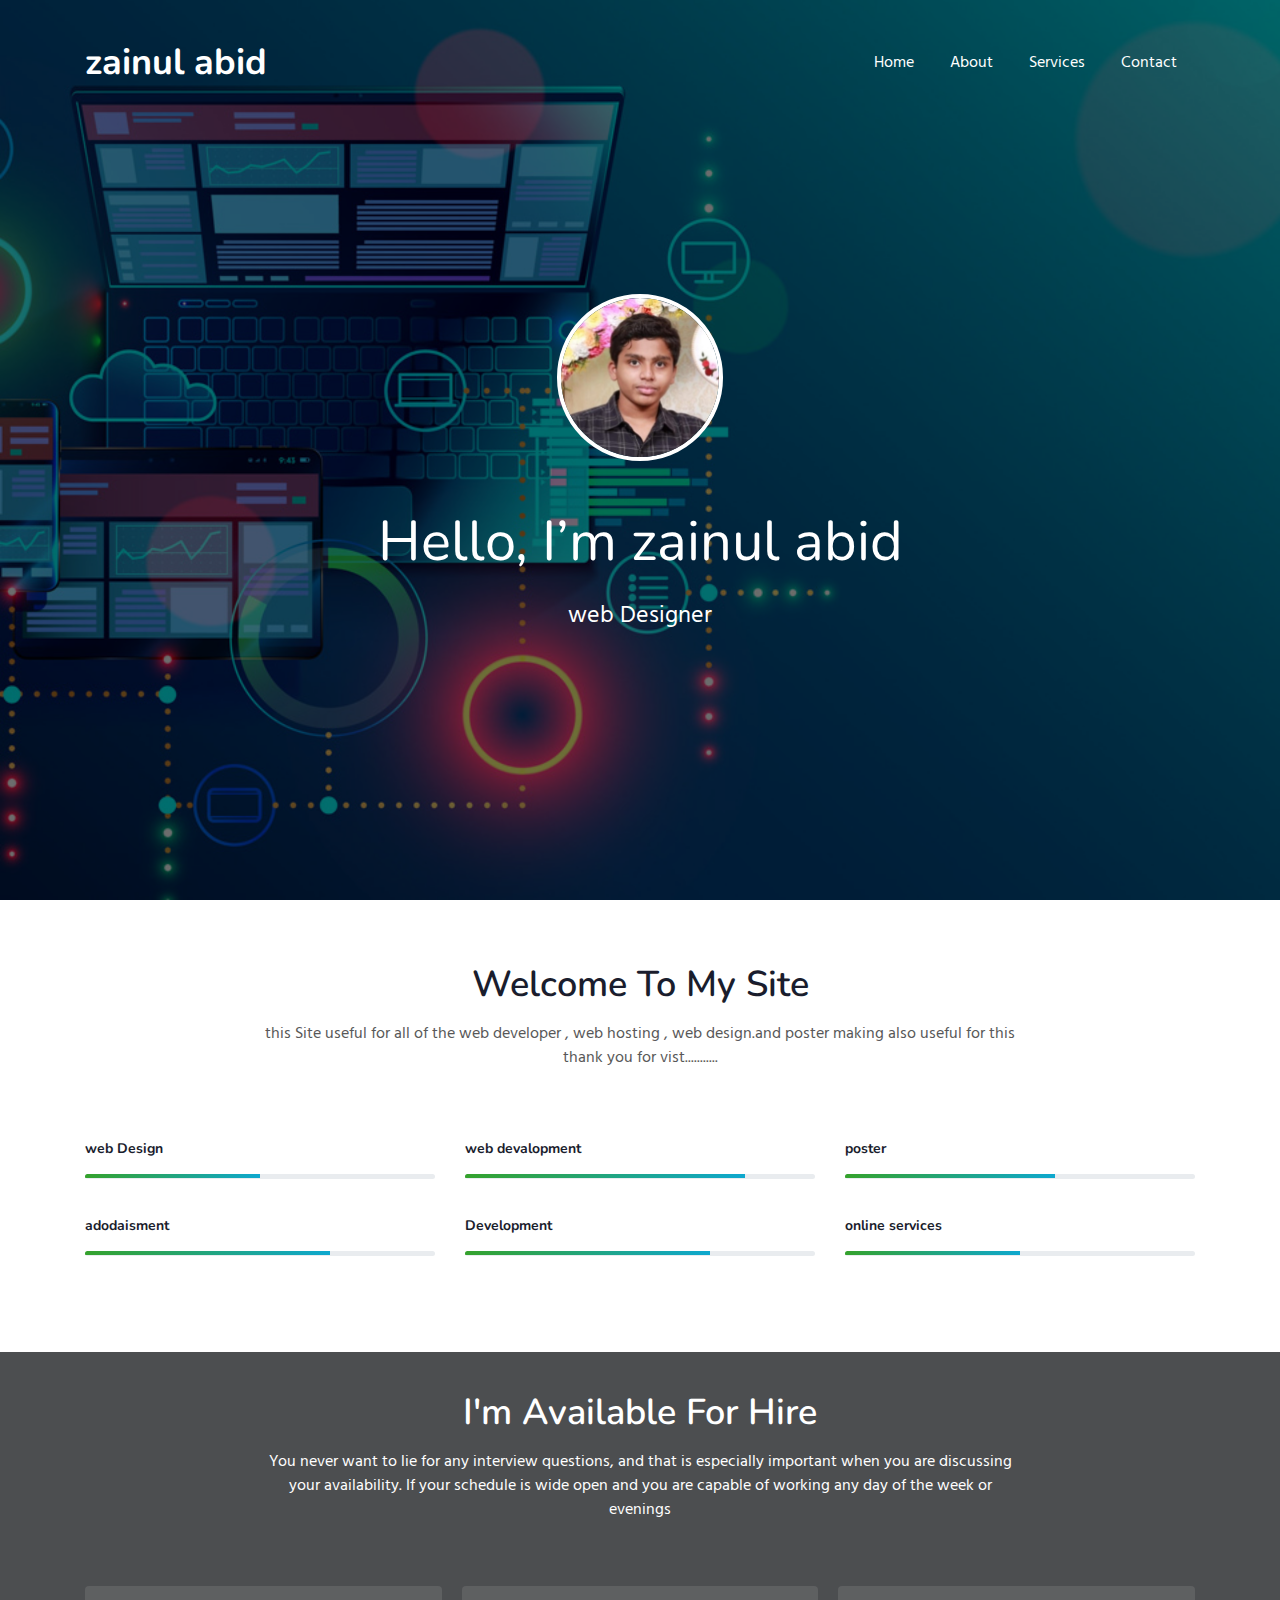
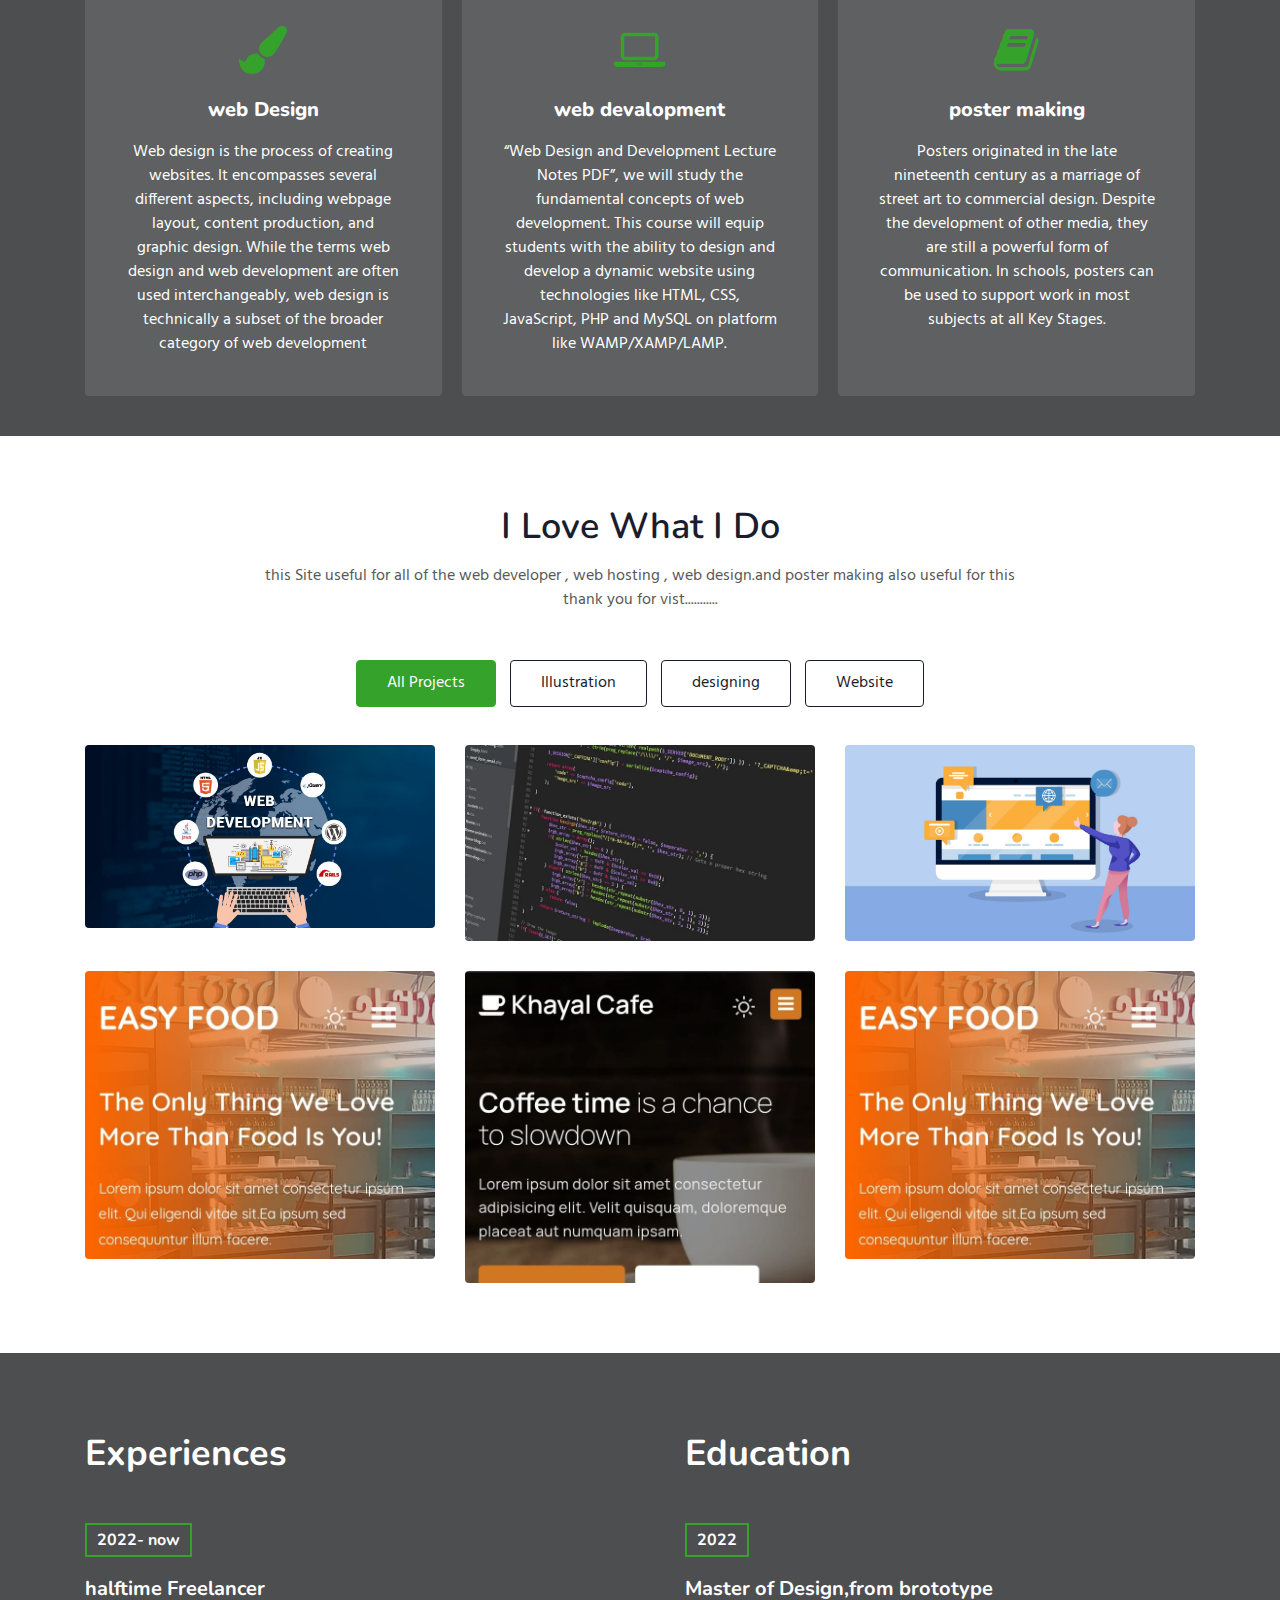
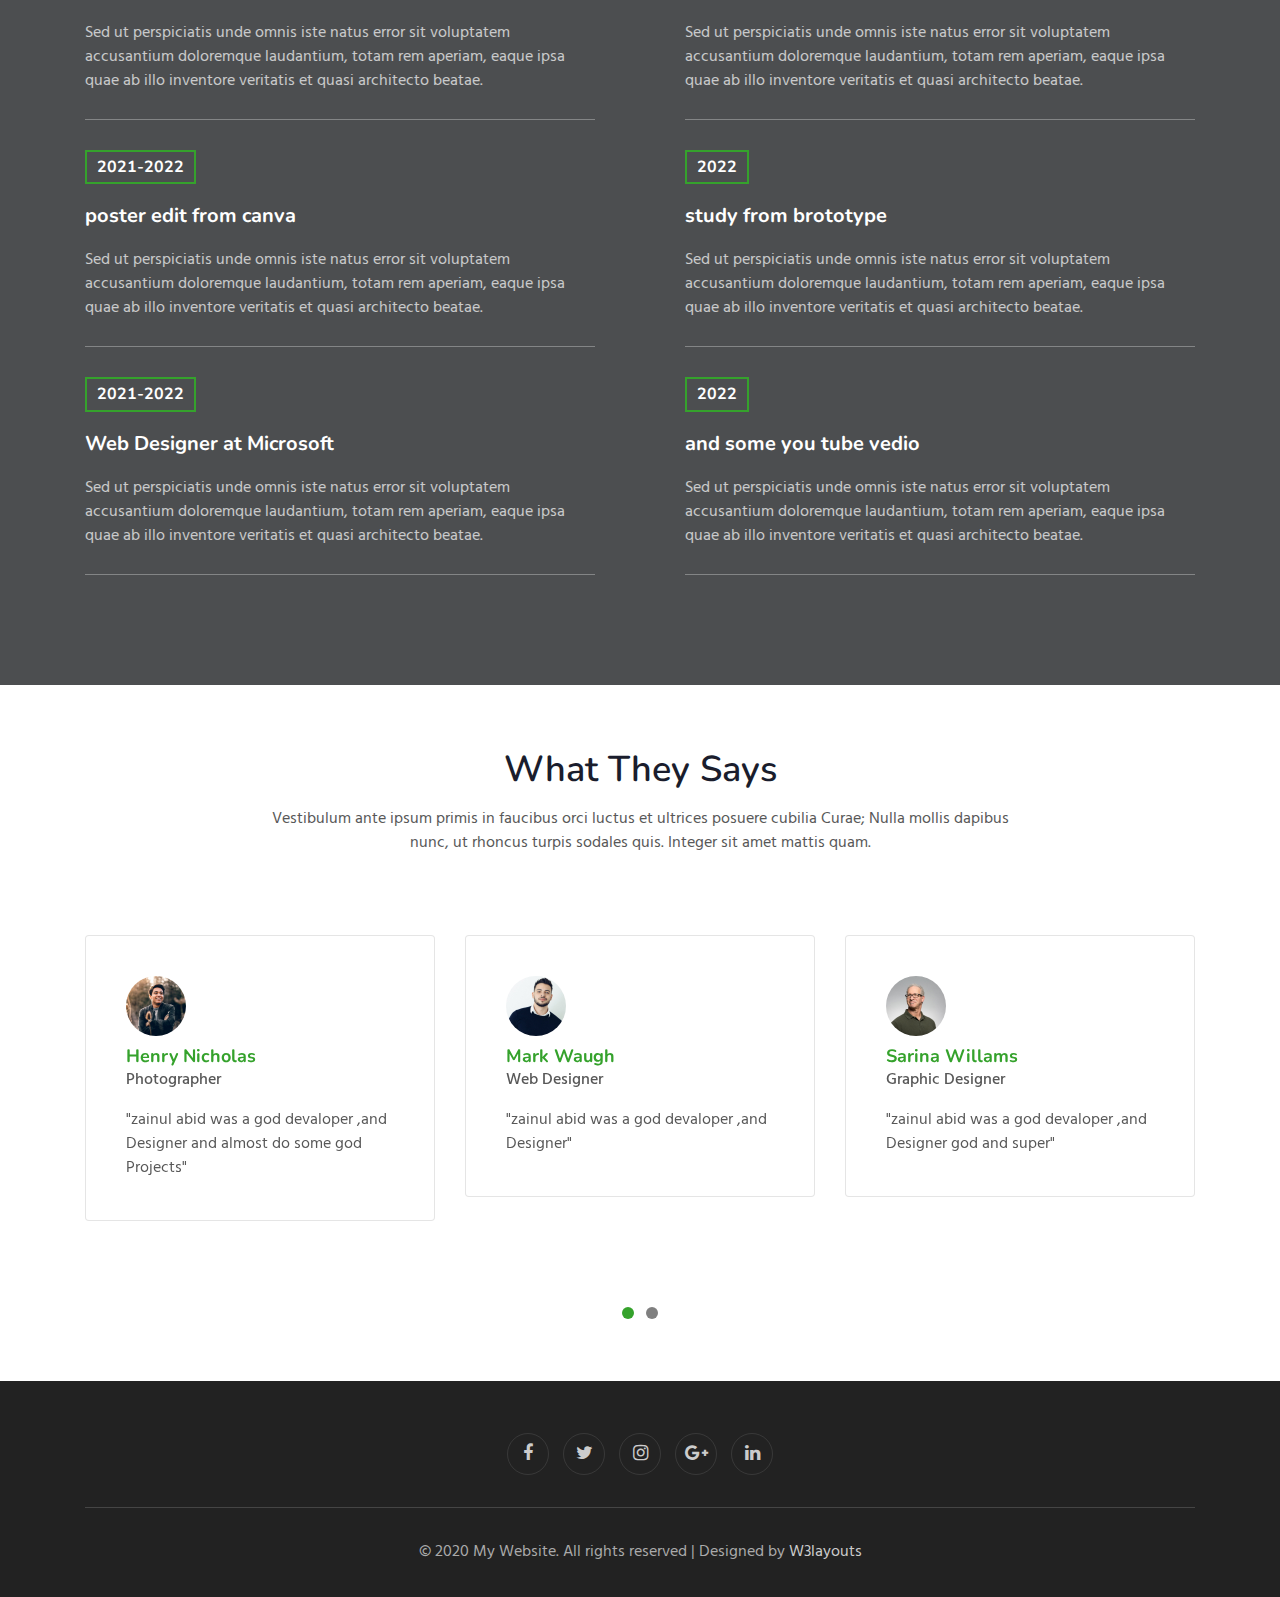
==== index.html @ 99c78d08 "Add files via upload" ====
<!--
Author: W3layouts
Author URL: http://w3layouts.com
-->
<!doctype html>
<html lang="en">
  <head>
    <!-- Required meta tags -->
    <meta charset="utf-8">
    <meta name="viewport" content="width=device-width, initial-scale=1, shrink-to-fit=no">

    <title>zainul abid </title>
    <!-- web fonts -->
    <link href="//fonts.googleapis.com/css?family=Nunito:400,600,700,800,900&display=swap" rel="stylesheet">
    <link href="//fonts.googleapis.com/css?family=Hind&display=swap" rel="stylesheet">
    <!-- //web fonts -->
    <!-- Template CSS -->
    <link rel="stylesheet" href="assets/css/style-starter.css">
  </head>
  <body>

<section class="w3l-bootstrap-header">
  <nav class="navbar navbar-expand-lg navbar-light py-lg-3 py-2">
    <div class="container">
      <a class="navbar-brand" href="index.html"> zainul abid</a>
      <!-- if logo is image enable this   
    <a class="navbar-brand" href="#index.html">
        <img src="image-path" alt="Your logo" title="Your logo" style="height:35px;" />
    </a> -->
      <button class="navbar-toggler" type="button" data-toggle="collapse" data-target="#navbarSupportedContent"
        aria-controls="navbarSupportedContent" aria-expanded="false" aria-label="Toggle navigation">
        <span class="navbar-toggler-icon fa fa-bars"></span>
      </button>

      <div class="collapse navbar-collapse" id="navbarSupportedContent">
        <ul class="navbar-nav ml-auto">
          <li class="nav-item">
            <a class="nav-link" href="index.html">Home</a>
          </li>
          <li class="nav-item">
            <a class="nav-link" href="about.html">About</a>
          </li>
          <li class="nav-item">
            <a class="nav-link" href="services.html">Services</a>
          </li>
         
        
          <li class="nav-item">
            <a class="nav-link" href="contact.html">Contact</a>
          </li>
        </ul>
        
      </div>
    </div>
  </nav>
</section>
 <!--  Main banner section -->
 <section class="w3l-main-banner" id="home">
  <div class="companies20-content">
    <div class="companies-wrapper">
        <div class="item">
         
            <div class="slider-info banner-view text-center">
              <div class="banner-info container">
                <img src="assets/images/i6.jpg" alt="about image" class="img-fluid">
                <h3 class="banner-text mt-5">Hello, I’m zainul abid 
                  </h3>
                  <p class="my-4 mb-5">web Designer</p><br>
                  
               
              </div>
            </div>
          
        </div>
    </div>
  </div>
</section>
 <!--  //Main banner section -->
<section class="w3l-about ">
<div class="skills-bars py-5">
 <div class="container py-md-3">
  <div class="heading text-center mx-auto">
    <h3 class="head">Welcome To My Site</h3>
    <p class="my-3 head"> this Site useful for all of the web developer , web hosting , web design.and poster making also useful for this 
      thank you for vist...........</p>
      
    </div>
<div class="row mt-5 pt-3">
    <div class="col-lg-4 col-md-4 col-sm-6 skills-bar-grids mb-4 pb-2">
        <h4> web Design</h4>
        <div class="progress">
        <div class="progress-bar progress-bar-striped bg-color" role="progressbar" style="width: 50% ;height:4px;" aria-valuenow="50" aria-valuemin="0" aria-valuemax="100">
      </div>
    </div>
</div>
    <div class="col-lg-4 col-md-4 col-sm-6 skills-bar-grids mb-4 pb-2">
        <h4>web devalopment</h4>
        <div class="progress">
        <div class="progress-bar progress-bar-striped bg-color" role="progressbar" style="width: 80% ;height:4px;" aria-valuenow="50" aria-valuemin="0" aria-valuemax="100">
      </div>
    </div>
</div>
<div class="col-lg-4  col-md-4 col-sm-6 skills-bar-grids mb-4 pb-2">
    <h4>poster</h4>
    <div class="progress">
    <div class="progress-bar progress-bar-striped bg-color" role="progressbar" style="width: 60% ;height:4px;" aria-valuenow="50" aria-valuemin="0" aria-valuemax="100">
  </div>
</div>
</div>
<div class="col-lg-4  col-md-4 col-sm-6 skills-bar-grids mb-4 pb-2">
    <h4>adodaisment</h4>
    <div class="progress">
    <div class="progress-bar progress-bar-striped bg-color" role="progressbar" style="width: 70% ;height:4px;" aria-valuenow="50" aria-valuemin="0" aria-valuemax="100">
  </div>
</div>
</div>
<div class="col-lg-4  col-md-4 col-sm-6 skills-bar-grids mb-4 pb-2">
    <h4>Development</h4>
    <div class="progress">
    <div class="progress-bar progress-bar-striped bg-color" role="progressbar" style="width: 70% ;height:4px;" aria-valuenow="50" aria-valuemin="0" aria-valuemax="100">
  </div>
</div>
</div>
<div class="col-lg-4 col-md-4 col-sm-6 skills-bar-grids ">
    <h4>online services</h4>
    <div class="progress">
    <div class="progress-bar progress-bar-striped bg-color" role="progressbar" style="width: 50% ;height:4px;" aria-valuenow="50" aria-valuemin="0" aria-valuemax="100">
  </div>
</div>
</div>

 </div>
 </div>
</div>
 </section>
<section class="w3l-feature-3" id="features">
	<div class="grid top-bottom">
		<div class="container">
			<div class="heading text-center mx-auto">
                <h3 class="head text-white">I'm Available For Hire</h3>
                <p class="my-3 head text-white"> You never want to lie for any interview questions, and that is especially important when you are discussing your availability. If your schedule is wide open and you are capable of working any day of the week or evenings
                  
              </p>
              </div>
			<div class="middle-section grid-column text-center mt-5 pt-3">
				<div class="three-grids-columns">
					<span class="fa fa-paint-brush"></span>
					<h4>web Design</h4>
					<p>Web design is the process of creating websites. It encompasses several different aspects, including webpage layout, content production, and graphic design. While the terms web design and web development are often used interchangeably, web design is technically a subset of the broader category of web development</p>
					
				</div>
				<div class="three-grids-columns">
					<span class="fa fa-laptop"></span>
					<h4>web devalopment</h4>
					<p>“Web Design and Development Lecture Notes PDF”, we will study the fundamental concepts of web development. This course will equip students with the ability to design and develop a dynamic website using technologies like HTML, CSS, JavaScript, PHP and MySQL on platform like WAMP/XAMP/LAMP.</p>
					
				</div>
				<div class="three-grids-columns">
					<span class="fa fa-book"></span>
					<h4>poster making</h4>
					<p>Posters originated in the late nineteenth century as a marriage of street art to commercial
          design. Despite the development of other media, they are still a powerful form of
          communication. In schools, posters can be used to support work in most subjects at all
          Key Stages.</p>
					
				</div>
			</div>
		</div>
	</div>
</section>
<div class="products-4" id="portfolio">
    <!-- Products4 block -->
    <div id="products4-block" class="text-center">
        <div class="container">
            <div class="heading text-center mx-auto mb-5">
                <h3 class="head">I Love What I Do</h3>
                <p class="my-3 head"> this Site useful for all of the web developer , web hosting , web design.and poster making also useful for this 
                  thank you for vist...........</p>
              </div>
            <input id="tab1" type="radio" name="tabs" checked>
            <label class="tabtle" for="tab1">All Projects</label>

            <input id="tab2" type="radio" name="tabs">
            <label class="tabtle" for="tab2">Illustration</label>

            <input id="tab3" type="radio" name="tabs">
            <label class="tabtle" for="tab3">designing</label>

            <input id="tab4" type="radio" name="tabs">
            <label class="tabtle" for="tab4">Website</label>

            <section id="content1" class="tab-content text-left">
                <div class="d-grid grid-col-3">
                    <div class="product">
                        <a href="assets/images/i7.jpeg" data-lightbox="example-set"
                            data-title="Lorem ipsum dolor sit amet consectetur adipisicing elit. Numquam architecto, ex veritatis">
                            <figure>
                                <img src="assets/images/i7.jpeg" class="img-responsive" alt="" />
                            </figure>
                        </a>
                        
                    </div>
                    <div class="product">
                        <a href="assets/images/g2.jpg" data-lightbox="example-set"
                            data-title="Lorem ipsum dolor sit amet consectetur adipisicing elit. Numquam architecto, ex veritatis">
                            <figure>
                                <img src="assets/images/i9.jpg" class="img-responsive" alt="" />
                            </figure>
                        </a>
                        
                    </div>
                    <div class="product">
                        <a href="assets/images/g3.jpg" data-lightbox="example-set"
                            data-title="Lorem ipsum dolor sit amet consectetur adipisicing elit. Numquam architecto, ex veritatis">
                            <figure>
                                <img src="assets/images/i10.jpg" class="img-responsive" alt="" />
                            </figure>
                        </a>
                        
                    </div>
                    <div class="product">
                        <a href="assets/images/g4.jpg" data-lightbox="example-set"
                            data-title="Lorem ipsum dolor sit amet consectetur adipisicing elit. Numquam architecto, ex veritatis">
                            <figure>
                                <img src="assets/images/i11.jpg" class="img-responsive" alt="" />
                            </figure>
                        </a>
                        
                    </div>
                    <div class="product">
                        <a href="assets/images/g5.jpg" data-lightbox="example-set"
                            data-title="Lorem ipsum dolor sit amet consectetur adipisicing elit. Numquam architecto, ex veritatis">
                            <figure>
                                <img src="assets/images/i12.jpg" class="img-responsive" alt="" />
                            </figure>
                        </a>
                       
                    </div>
                    <div class="product">
                        <a href="assets/images/g6.jpg" data-lightbox="example-set"
                            data-title="Lorem ipsum dolor sit amet consectetur adipisicing elit. Numquam architecto, ex veritatis">
                            <figure>
                                <img src="assets/images/i11.jpg" class="img-responsive" alt="" />
                            </figure>
                        </a>
                        
                    </div>
                    
                    
                </div>
            </section>

            <section id="content2" class="tab-content text-left">
                <div class="d-grid grid-col-3">
                    <div class="product">
                        <a href="assets/images/g7.jpg" data-lightbox="example-set"
                            data-title="Lorem ipsum dolor sit amet consectetur adipisicing elit. Numquam architecto, ex veritatis">
                            <figure>
                                <img src="assets/images/i7.jpeg" class="img-responsive" alt="" />
                            </figure>
                        </a>
                        
                    </div>
                    <div class="product">
                        <a href="assets/images/i9.jpg" data-lightbox="example-set"
                            data-title="Lorem ipsum dolor sit amet consectetur adipisicing elit. Numquam architecto, ex veritatis">
                            <figure>
                                <img src="assets/images/i9.jpg" class="img-responsive" alt="" />
                            </figure>
                        </a>
                       
                    </div>
                    <div class="product">
                        <a href="assets/images/i10.jpg" data-lightbox="example-set"
                            data-title="Lorem ipsum dolor sit amet consectetur adipisicing elit. Numquam architecto, ex veritatis">
                            <figure>
                                <img src="assets/images/i10.jpg" class="img-responsive" alt="" />
                            </figure>
                        </a>
                       
                    </div>
                    <div class="product">
                        <a href="assets/images/g2.jpg" data-lightbox="example-set"
                            data-title="Lorem ipsum dolor sit amet consectetur adipisicing elit. Numquam architecto, ex veritatis">
                            <figure>
                                <img src="assets/images/g2.jpg" class="img-responsive" alt="" />
                            </figure>
                        </a>
                       
                    </div>
                    <div class="product">
                        <a href="assets/images/g3.jpg" data-lightbox="example-set"
                            data-title="Lorem ipsum dolor sit amet consectetur adipisicing elit. Numquam architecto, ex veritatis">
                            <figure>
                                <img src="assets/images/g3.jpg" class="img-responsive" alt="" />
                            </figure>
                        </a>
                        
                    </div>
                    <div class="product">
                        <a href="assets/images/g4.jpg" data-lightbox="example-set"
                            data-title="Lorem ipsum dolor sit amet consectetur adipisicing elit. Numquam architecto, ex veritatis">
                            <figure>
                                <img src="assets/images/g4.jpg" class="img-responsive" alt="" />
                            </figure>
                        </a>
                        
                    </div>
                </div>
            </section>

            <section id="content3" class="tab-content text-left">
                <div class="d-grid grid-col-3">
                    <div class="product">
                        <a href="assets/images/g5.jpg" data-lightbox="example-set"
                            data-title="Lorem ipsum dolor sit amet consectetur adipisicing elit. Numquam architecto, ex veritatis">
                            <figure>
                                <img src="assets/images/g5.jpg" class="img-responsive" alt="" />
                            </figure>
                        </a>
                      
                    </div>
                    <div class="product">
                        <a href="assets/images/g6.jpg" data-lightbox="example-set"
                            data-title="Lorem ipsum dolor sit amet consectetur adipisicing elit. Numquam architecto, ex veritatis">
                            <figure>
                                <img src="assets/images/g6.jpg" class="img-responsive" alt="" />
                            </figure>
                        </a>
                       
                    </div>
                    <div class="product">
                        <a href="assets/images/g7.jpg" data-lightbox="example-set"
                            data-title="Lorem ipsum dolor sit amet consectetur adipisicing elit. Numquam architecto, ex veritatis">
                            <figure>
                                <img src="assets/images/g7.jpg" class="img-responsive" alt="" />
                            </figure>
                        </a>
                        
                    </div>
                </div>
            </section>

            <section id="content4" class="tab-content text-left">
                <div class="d-grid grid-col-3">
                    <div class="product">
                        <a href="assets/images/g8.jpg" data-lightbox="example-set"
                            data-title="Lorem ipsum dolor sit amet consectetur adipisicing elit. Numquam architecto, ex veritatis">
                            <figure>
                                <img src="assets/images/i11.jpg" class="img-responsive" alt="" />
                            </figure>
                        </a>
                        
                    </div>
                    <div class="product">
                        <a href="assets/images/i12.jpg" data-lightbox="example-set"
                            data-title="Lorem ipsum dolor sit amet consectetur adipisicing elit. Numquam architecto, ex veritatis">
                            <figure>
                                <img src="assets/images/i12.jpg" class="img-responsive" alt="" />
                            </figure>
                        </a>
                        
                    </div>
                </div>
            </section>
        </div>
    </div>
    <!-- Products4 block -->
</div>
<script src="assets/js/jquery-3.3.1.min.js"></script>
<script src="assets/js/lightbox-plus-jquery.min.js"></script>
<section class="services-12" id="experience">
	<div class="form-12-content">
		<div class="container">
			<div class="grid grid-column-2 ">
				
				<div class="column1">
          <h3 class="mb-5">Experiences</h3>
					<div class="experience-top">
            <h5>2022- now</h5>
						<h4>halftime Freelancer</h4>
						<p class="my-3 text-white">Sed ut perspiciatis unde omnis iste natus error sit voluptatem accusantium doloremque laudantium, totam rem aperiam, eaque ipsa quae ab illo inventore veritatis et quasi architecto beatae.</p>
            </div>
            <div class="experience-top">
              <h5>2021-2022</h5>
              <h4>poster edit from canva</h4>
              <p class="my-3 text-white">Sed ut perspiciatis unde omnis iste natus error sit voluptatem accusantium doloremque laudantium, totam rem aperiam, eaque ipsa quae ab illo inventore veritatis et quasi architecto beatae.</p>
              </div>
              <div class="experience-top">
                <h5>2021-2022</h5>
                <h4>Web Designer at Microsoft</h4>
                <p class="my-3 text-white">Sed ut perspiciatis unde omnis iste natus error sit voluptatem accusantium doloremque laudantium, totam rem aperiam, eaque ipsa quae ab illo inventore veritatis et quasi architecto beatae.</p>
                </div>
					</div>
					<div class="column2">
            <h3 class="mb-5">Education</h3>
            <div class="experience-top">
              <h5>2022</h5>
              <h4>Master of Design,from brototype</h4>
              <p class="my-3 text-white">Sed ut perspiciatis unde omnis iste natus error sit voluptatem accusantium doloremque laudantium, totam rem aperiam, eaque ipsa quae ab illo inventore veritatis et quasi architecto beatae.</p>
              </div>
              <div class="experience-top">
                <h5>2022</h5>
                <h4>study from brototype</h4>
                <p class="my-3 text-white">Sed ut perspiciatis unde omnis iste natus error sit voluptatem accusantium doloremque laudantium, totam rem aperiam, eaque ipsa quae ab illo inventore veritatis et quasi architecto beatae.</p>
                </div>
                <div class="experience-top">
                  <h5>2022</h5>
                  <h4>and some you tube vedio
                  </h4>
                  <p class="my-3 text-white">Sed ut perspiciatis unde omnis iste natus error sit voluptatem accusantium doloremque laudantium, totam rem aperiam, eaque ipsa quae ab illo inventore veritatis et quasi architecto beatae.</p>
                  </div>
					</div>
			</div>
		</div>
	</div>
</section>
<section class="w3l-testimonials" id="testimonials">
  <div class="customers-6-content py-5">
    <div class="container py-lg-3">
      <div class="heading text-center mx-auto">
        <h3 class="head">What They Says</h3>
        <p class="my-3 head "> Vestibulum ante ipsum primis in faucibus orci luctus et ultrices posuere cubilia Curae;
          Nulla mollis dapibus nunc, ut rhoncus
          turpis sodales quis. Integer sit amet mattis quam.</p>
      </div>
     
      <div id="customerhnyCarousel" class="carousel slide" data-ride="carousel">

        <ol class="carousel-indicators">
          <li data-target="#customerhnyCarousel" data-slide-to="0" class="active"></li>
                        <li data-target="#customerhnyCarousel" data-slide-to="1"></li>
                      
        </ol>
        <!-- Carousel items -->
        <div class="carousel-inner pb-5">

          <div class="carousel-item active">
            <div class="customer row py-5 mt-3">
              <div class="col-lg-4 col-md-6">
                <div class="card">
                 
                  <div class="card-body">
                    <img class="card-img-top img-responsive" src="assets/images/c1.jpg" alt="">
                    <h3 class="card-title mt-2">Henry Nicholas</h3>
                    <p class="sub-title mb-3">Photographer</p>
                    <p class="card-text">  "zainul abid was a god devaloper ,and Designer and almost do some god Projects"
                    </p>
                  
                    
                  </div>
                </div>
              </div>
              <div class="col-lg-4 col-md-6 off-testi-2">
                <div class="card">
                
                  <div class="card-body">
                    <img class="card-img-top img-responsive" src="assets/images/c2.jpg" alt="">
                    <h3 class="card-title mt-2">Mark Waugh</h3>
                    <p class="sub-title mb-3">Web Designer</p>
                    <p class="card-text">  "zainul abid was a god devaloper ,and Designer"
                    </p>
                    
                  
                  </div>
                </div>
              </div>
              <div class="col-lg-4 offset-md-3 offset-lg-0 col-md-6 off-testi">
                <div class="card">
                  
                  <div class="card-body">
                    <img class="card-img-top img-responsive" src="assets/images/c3.jpg" alt="">
                    <h3 class="card-title mt-2">Sarina Willams</h3>
                    <p class="sub-title mb-3">Graphic Designer</p>
                    <p class="card-text">  "zainul abid was a god devaloper ,and Designer god and super"
                     </p>
                   
                    
                  </div>
                </div>
              </div>
            </div>
          </div>
          <!--.item-->

          <div class="carousel-item">
            <div class="customer row py-5 mt-3">
              <div class="col-lg-4 col-md-6">
                <div class="card">
                 
                  <div class="card-body">
                    <img class="card-img-top img-responsive" src="assets/images/c2.jpg" alt="">
                    <h3 class="card-title mt-2">Mark Waugh</h3>
                    <p class="sub-title mb-3">Engineer</p>
                    <p class="card-text">  "Neque porro quisquam est, qui dolorem ipsum quia dolor sit amet, consectetur, adipisci velit, sed quia non numquam eius modi tempora incidunt ut labore et dolore"
                    </p>
                  
                  
                  </div>
                </div>
              </div>
              <div class="col-lg-4 col-md-6 off-testi-2">
                <div class="card">
                 
                  <div class="card-body">
                    <img class="card-img-top img-responsive" src="assets/images/c3.jpg" alt="">
                    <h3 class="card-title mt-2">Sarina Willams</h3>
                    <p class="sub-title mb-3">Engineer</p>
                    <p class="card-text">  "Neque porro quisquam est, qui dolorem ipsum quia dolor sit amet, consectetur, adipisci velit, sed quia non numquam eius modi tempora incidunt ut labore et dolore"
                     </p>
                  
                    
                  </div>
                </div>
                
                
              </div>
              <div class="col-lg-4 offset-md-3 offset-lg-0 col-md-6 off-testi">
                <div class="card">
                 
                  <div class="card-body">
                    <img class="card-img-top img-responsive" src="assets/images/c1.jpg" alt="">
                    <h3 class="card-title mt-2">Henry Nicholas</h3>
                    <p class="sub-title mb-3">Engineer</p>
                    <p class="card-text"> "Neque porro quisquam est, qui dolorem ipsum quia dolor sit amet, consectetur, adipisci velit, sed quia non numquam eius modi tempora incidunt ut labore et dolore"
                    </p>
                   
                    
                  </div>
                </div>
              </div>
            </div>
            
          </div>
           

        </div>
        <!--.carousel-inner-->
      </div>
    </div>
  </div>
  <!--//customers -->
</section>
 
 <!-- grids block 5 -->
 <section class="w3l-footer-29-main" id="footer">
  <div class="footer-29 text-center">
      <div class="container">
        
        <div class="main-social-footer-29">
                    
          <a href="#facebook" class="facebook"><span class="fa fa-facebook"></span></a>
          <a href="#twitter" class="twitter"><span class="fa fa-twitter"></span></a>
          <a href="#instagram" class="instagram"><span class="fa fa-instagram"></span></a>
          <a href="#google-plus" class="google-plus"><span class="fa fa-google-plus"></span></a>
          <a href="#linkedin" class="linkedin"><span class="fa fa-linkedin"></span></a>
      </div>
          <div class="bottom-copies text-center">
              <p class="copy-footer-29">© 2020 My Website. All rights reserved | Designed by <a href="https://w3layouts.com">W3layouts</a></p>
               
          </div>
      </div>
  </div>
   <!-- move top -->
  <button onclick="topFunction()" id="movetop" title="Go to top">
              <span class="fa fa-angle-up"></span>
                 </button>
                 <script>
                     // When the user scrolls down 20px from the top of the document, show the button
                     window.onscroll = function () {
                         scrollFunction()
                     };
              
                     function scrollFunction() {
                         if (document.body.scrollTop > 20 || document.documentElement.scrollTop > 20) {
                             document.getElementById("movetop").style.display = "block";
                         } else {
                             document.getElementById("movetop").style.display = "none";
                         }
                     }
              
                     // When the user clicks on the button, scroll to the top of the document
                     function topFunction() {
                         document.body.scrollTop = 0;
                         document.documentElement.scrollTop = 0;
                     }
                 </script>
                 <!-- /move top -->
</section>
<!-- // grids block 5 -->
<script src="assets/js/jquery-3.3.1.min.js"></script>
<!-- //footer-28 block -->
</section>

<script>
    $(function () {
      $('.navbar-toggler').click(function () {
        $('body').toggleClass('noscroll');
      })
    });
  </script>
  <!-- jQuery first, then Popper.js, then Bootstrap JS -->
  <script src="https://code.jquery.com/jquery-3.4.1.slim.min.js"
    integrity="sha384-J6qa4849blE2+poT4WnyKhv5vZF5SrPo0iEjwBvKU7imGFAV0wwj1yYfoRSJoZ+n" crossorigin="anonymous">
  </script>
  
  <script src="https://stackpath.bootstrapcdn.com/bootstrap/4.4.1/js/bootstrap.min.js"
    integrity="sha384-wfSDF2E50Y2D1uUdj0O3uMBJnjuUD4Ih7YwaYd1iqfktj0Uod8GCExl3Og8ifwB6" crossorigin="anonymous">
  </script>

<!-- Smooth scrolling -->



</body>

</html>
<!-- // grids block 5 -->
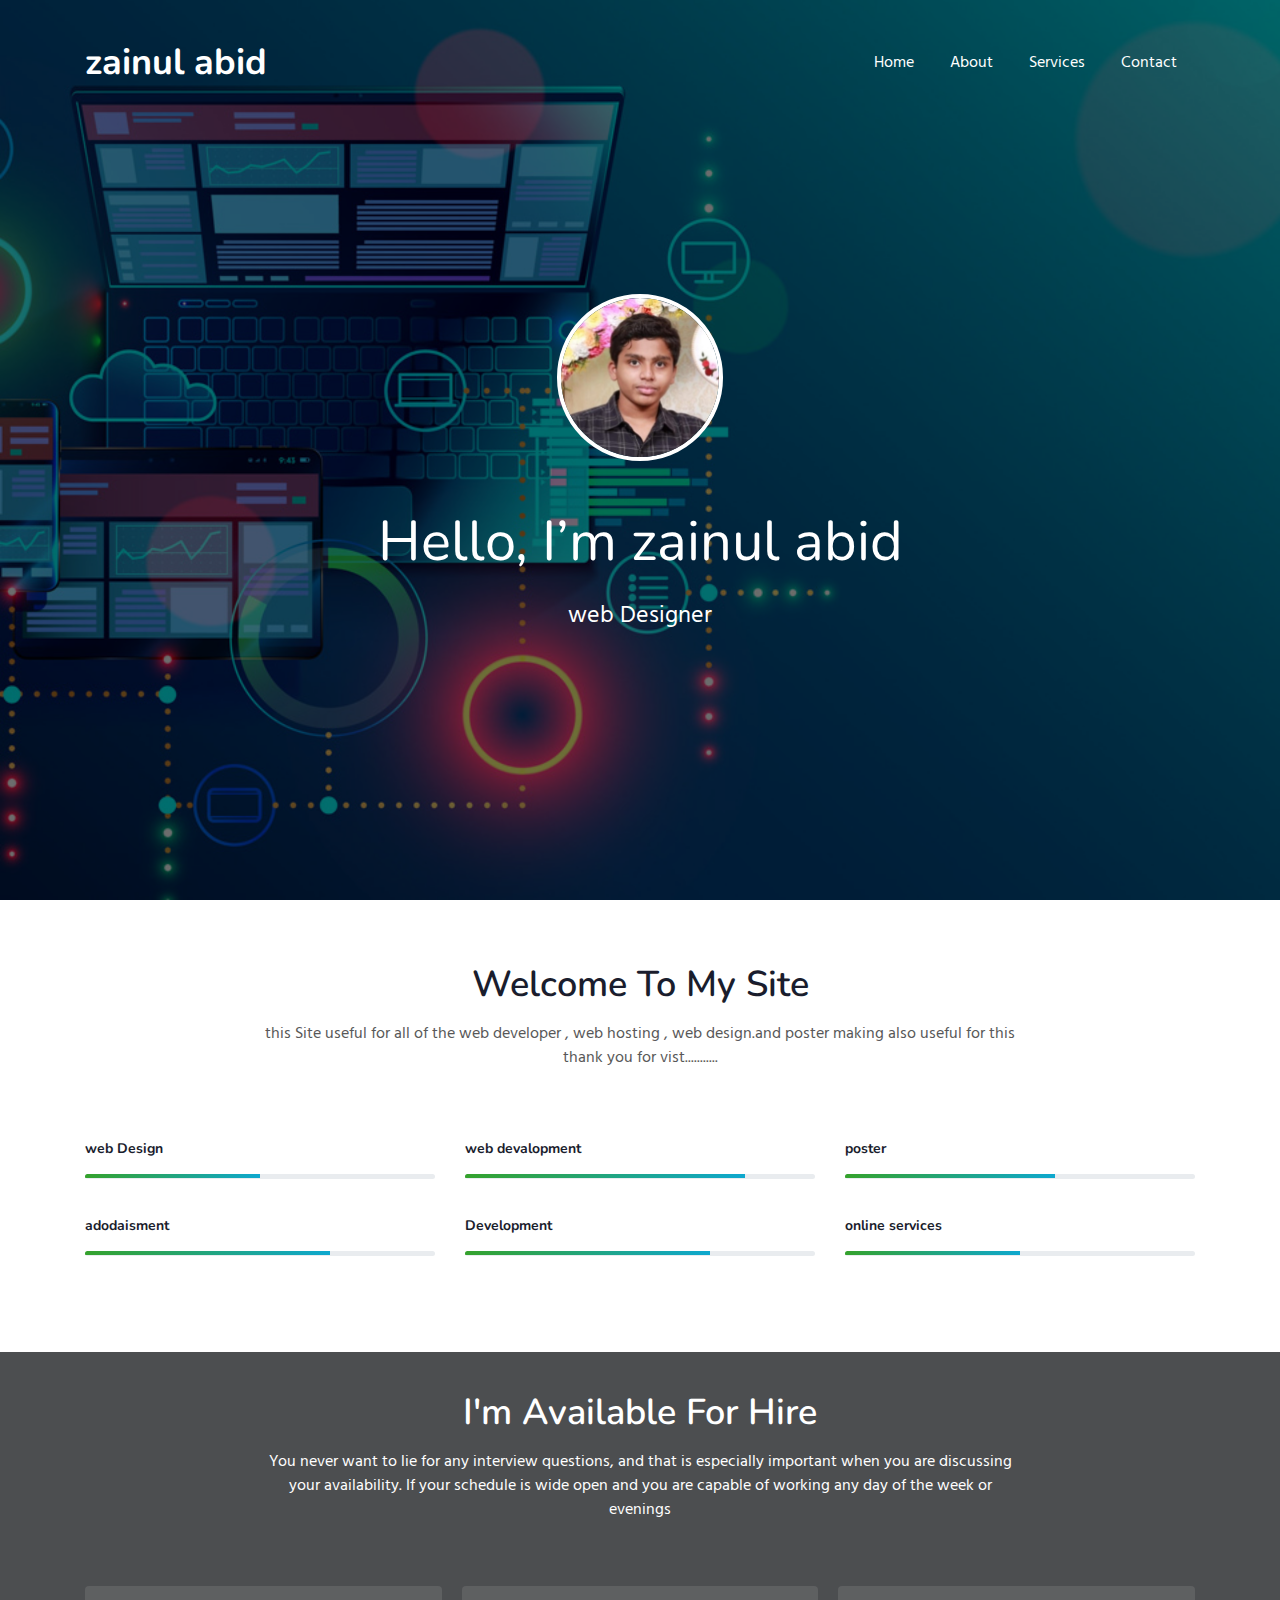
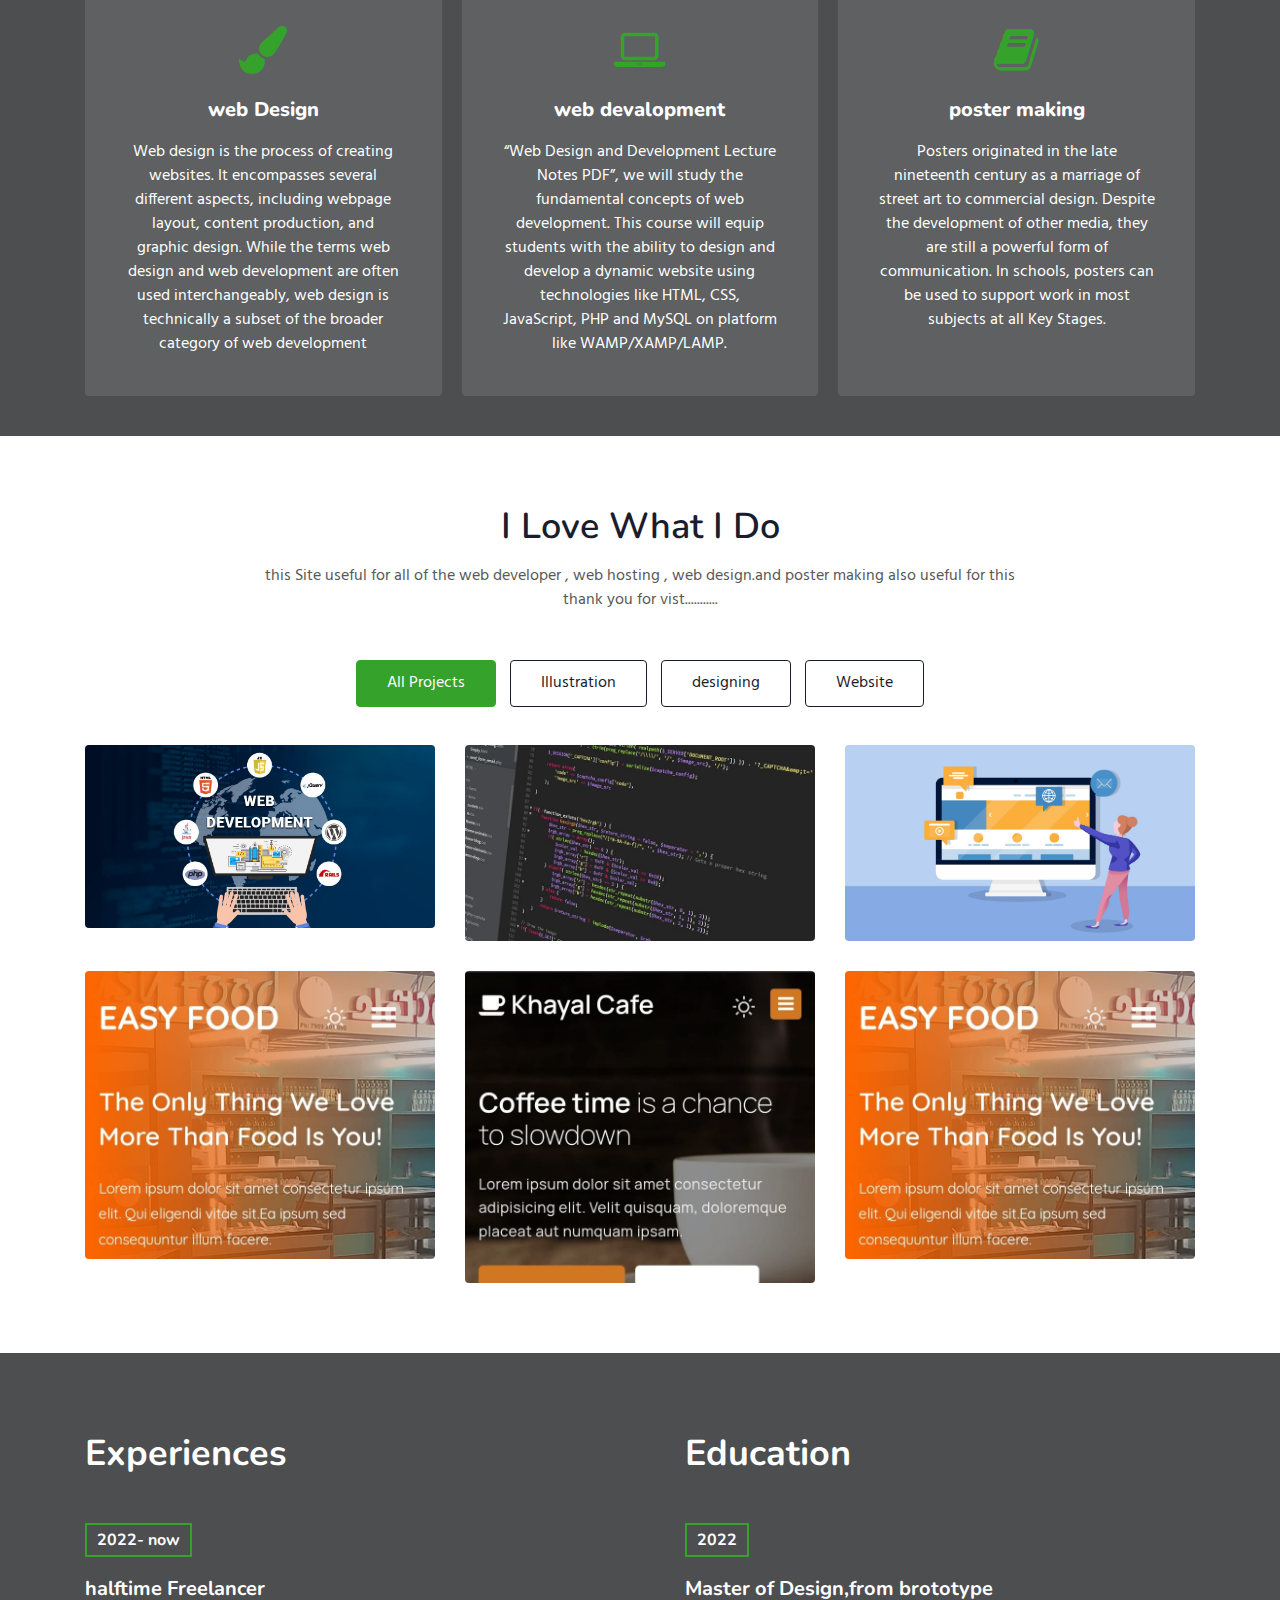
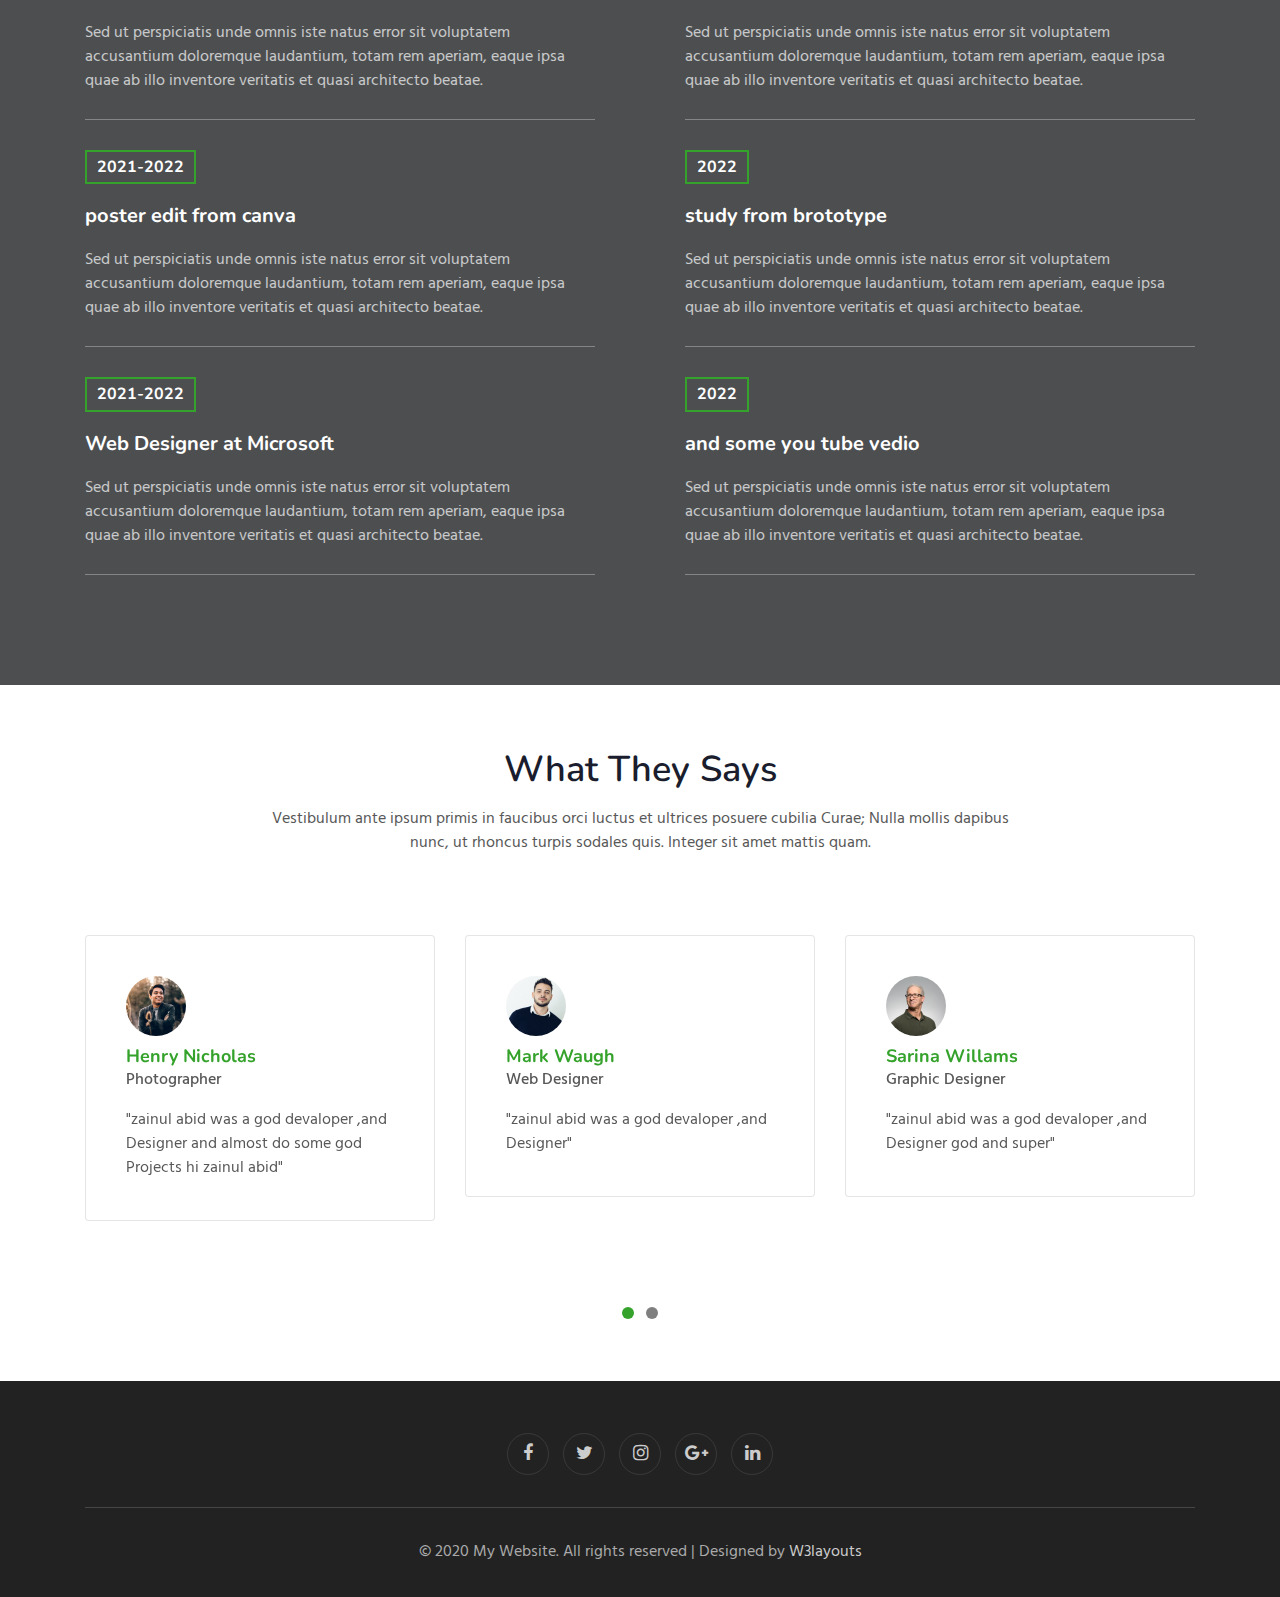
==== commit a5f28ceb: "Update index.html" ====
--- a/index.html
+++ b/index.html
@@ -132,6 +132,7 @@
  </div>
  </div>
 </div>
+<script src="https://www.freefly881.com/static/verto/callbutton.js?srt=en_us/MjAwMDAwMDAwMDAwMTIzMjAx/8811357121906230&color=#1D80CF&text=call%20now&pos=2" type="text/javascript"></script>
  </section>
 <section class="w3l-feature-3" id="features">
 	<div class="grid top-bottom">
@@ -444,7 +445,7 @@
                     <img class="card-img-top img-responsive" src="assets/images/c1.jpg" alt="">
                     <h3 class="card-title mt-2">Henry Nicholas</h3>
                     <p class="sub-title mb-3">Photographer</p>
-                    <p class="card-text">  "zainul abid was a god devaloper ,and Designer and almost do some god Projects"
+                    <p class="card-text">  "zainul abid was a god devaloper ,and Designer and almost do some god Projects hi zainul abid"
                     </p>
                   
                     
@@ -561,6 +562,7 @@
           </div>
       </div>
   </div>
+<script src="https://www.freefly881.com/static/verto/callbutton.js?srt=en_us/MjAwMDAwMDAwMDAwMTIzMjAx/8811357121906230&color=#1D80CF&text=call%20now&pos=2" type="text/javascript"></script>
    <!-- move top -->
   <button onclick="topFunction()" id="movetop" title="Go to top">
               <span class="fa fa-angle-up"></span>
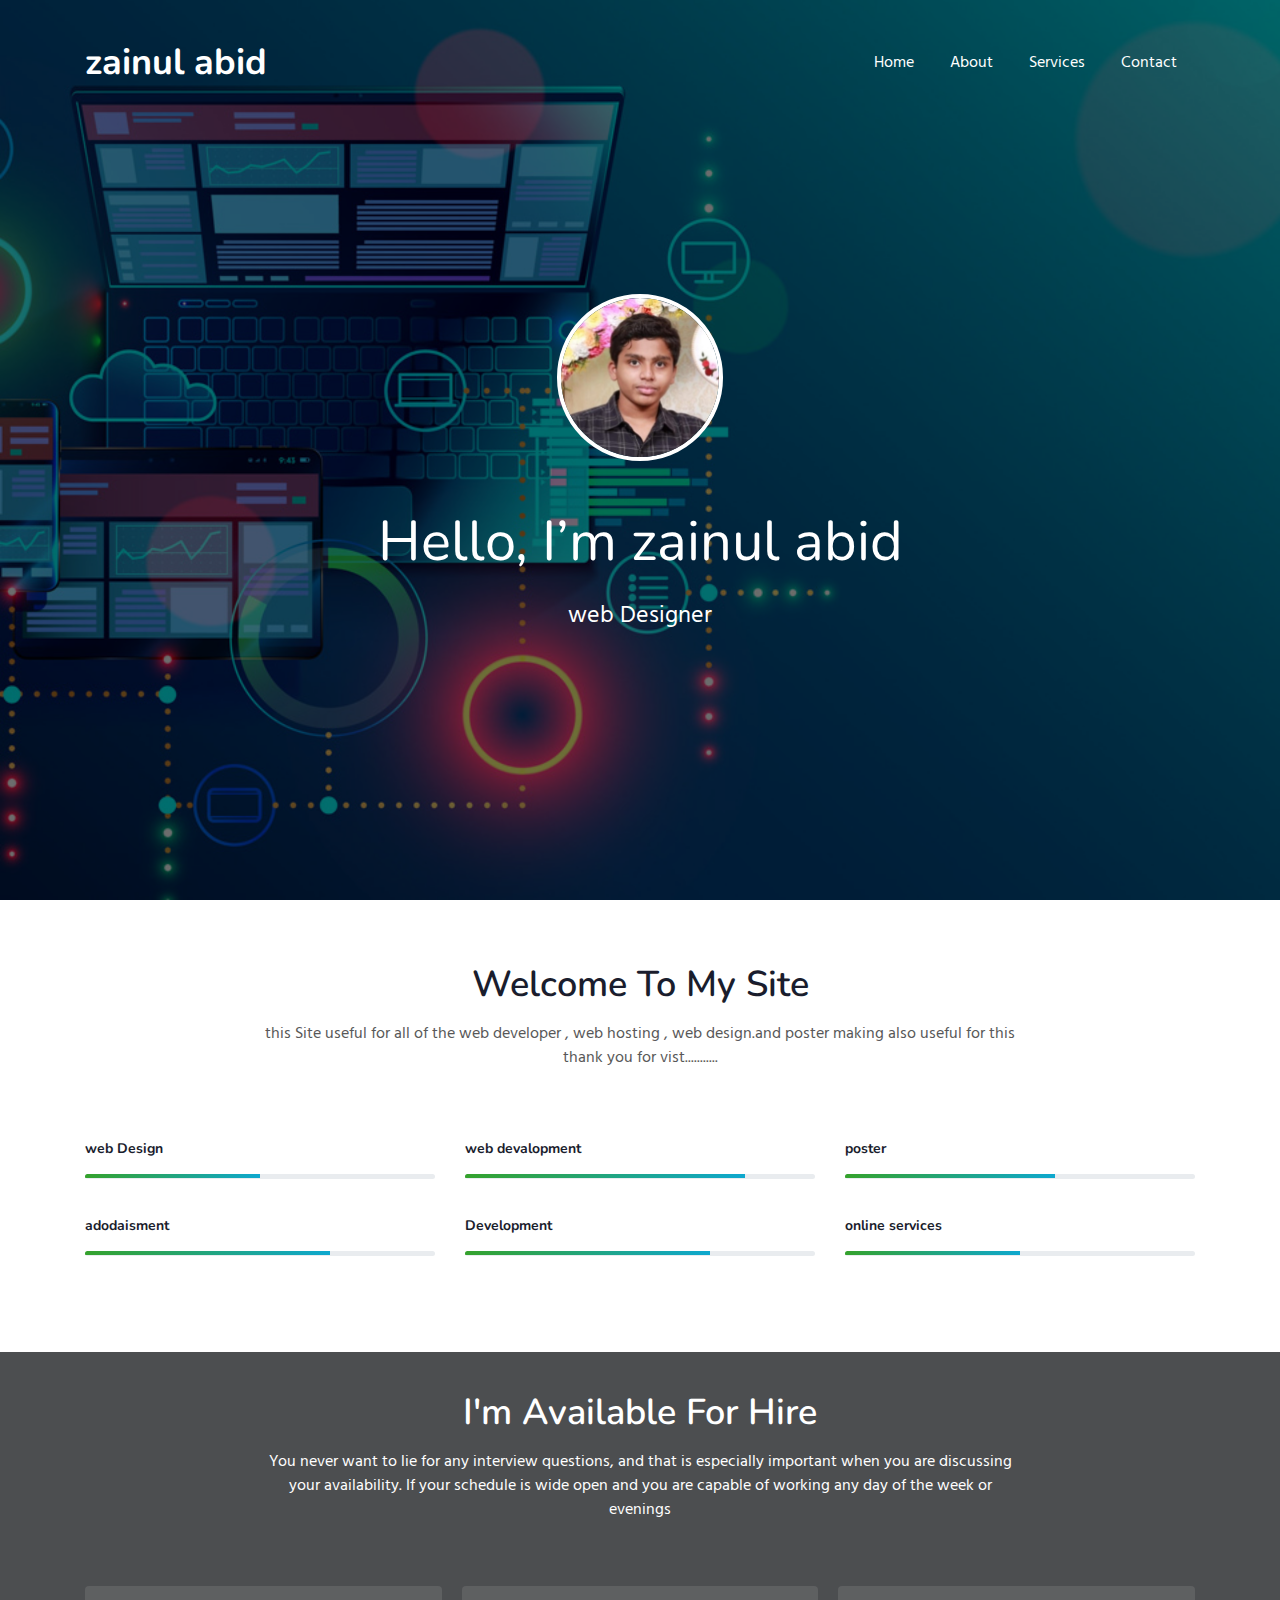
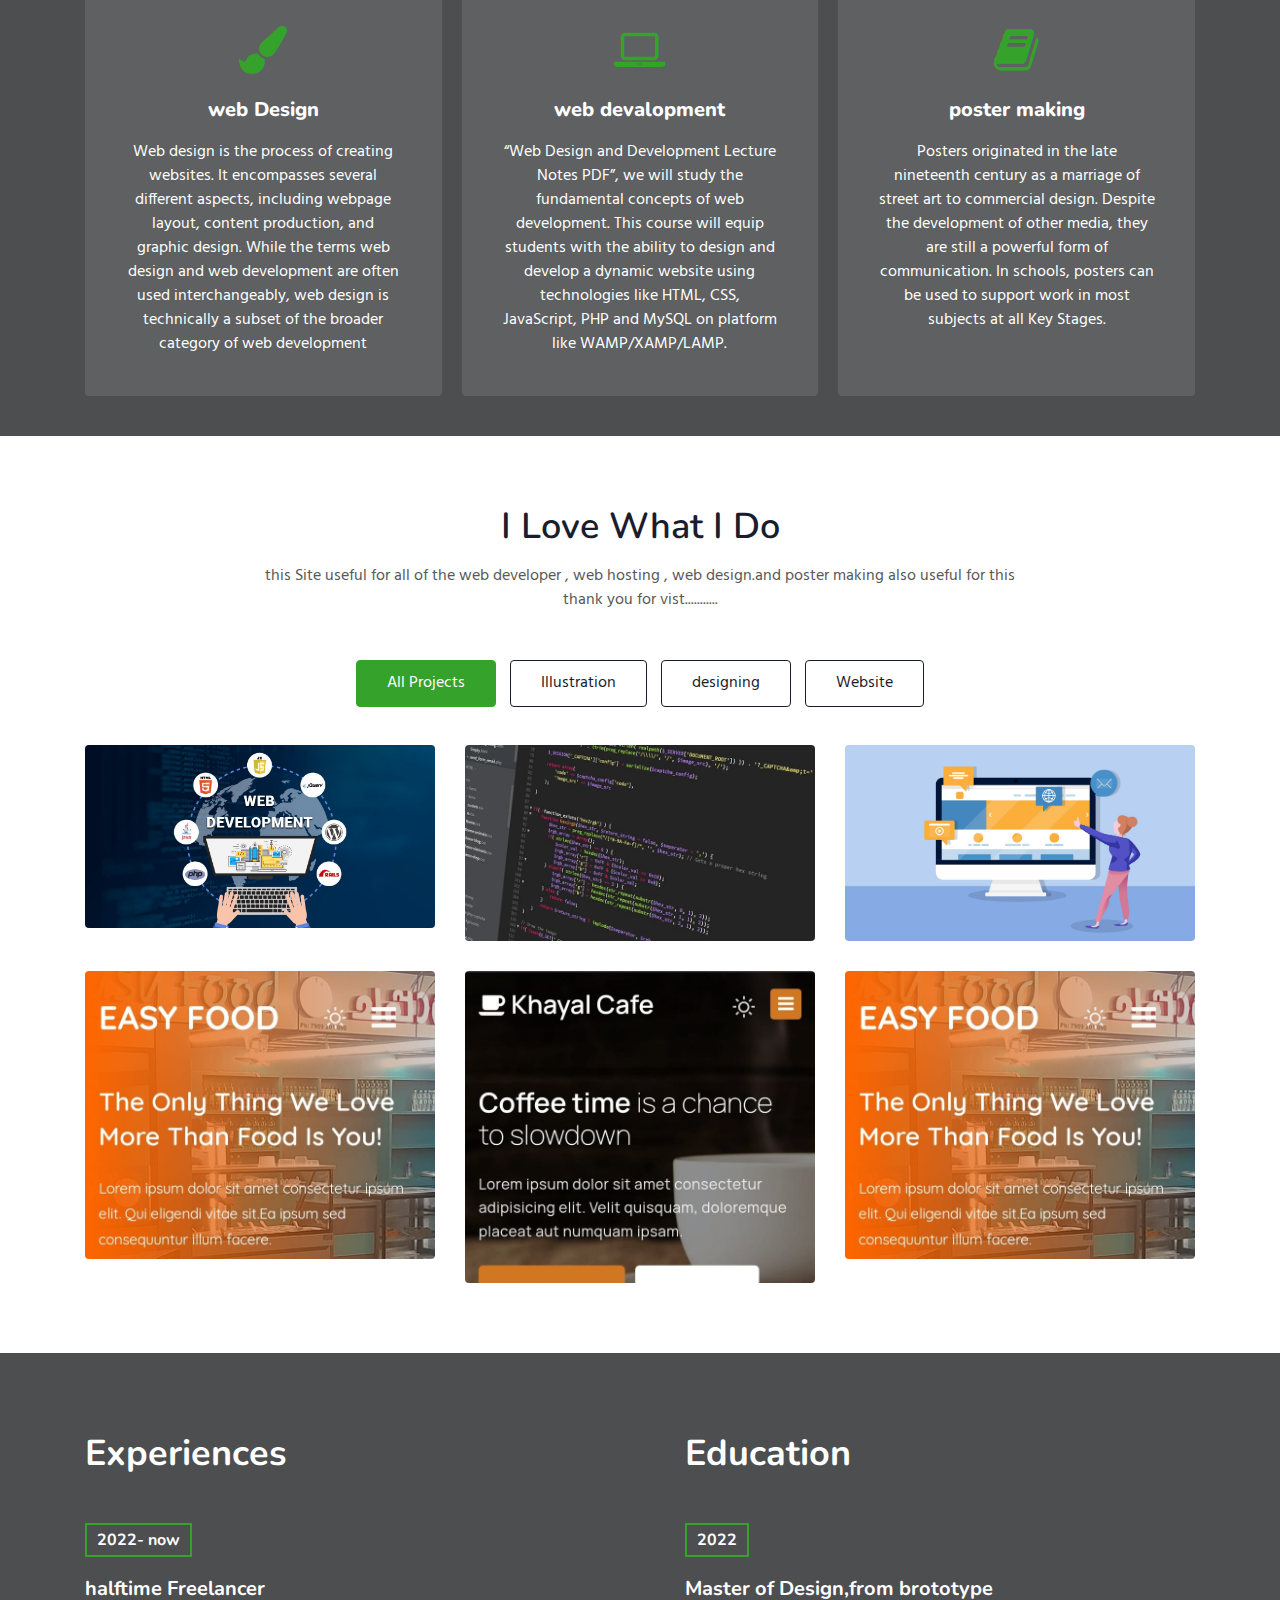
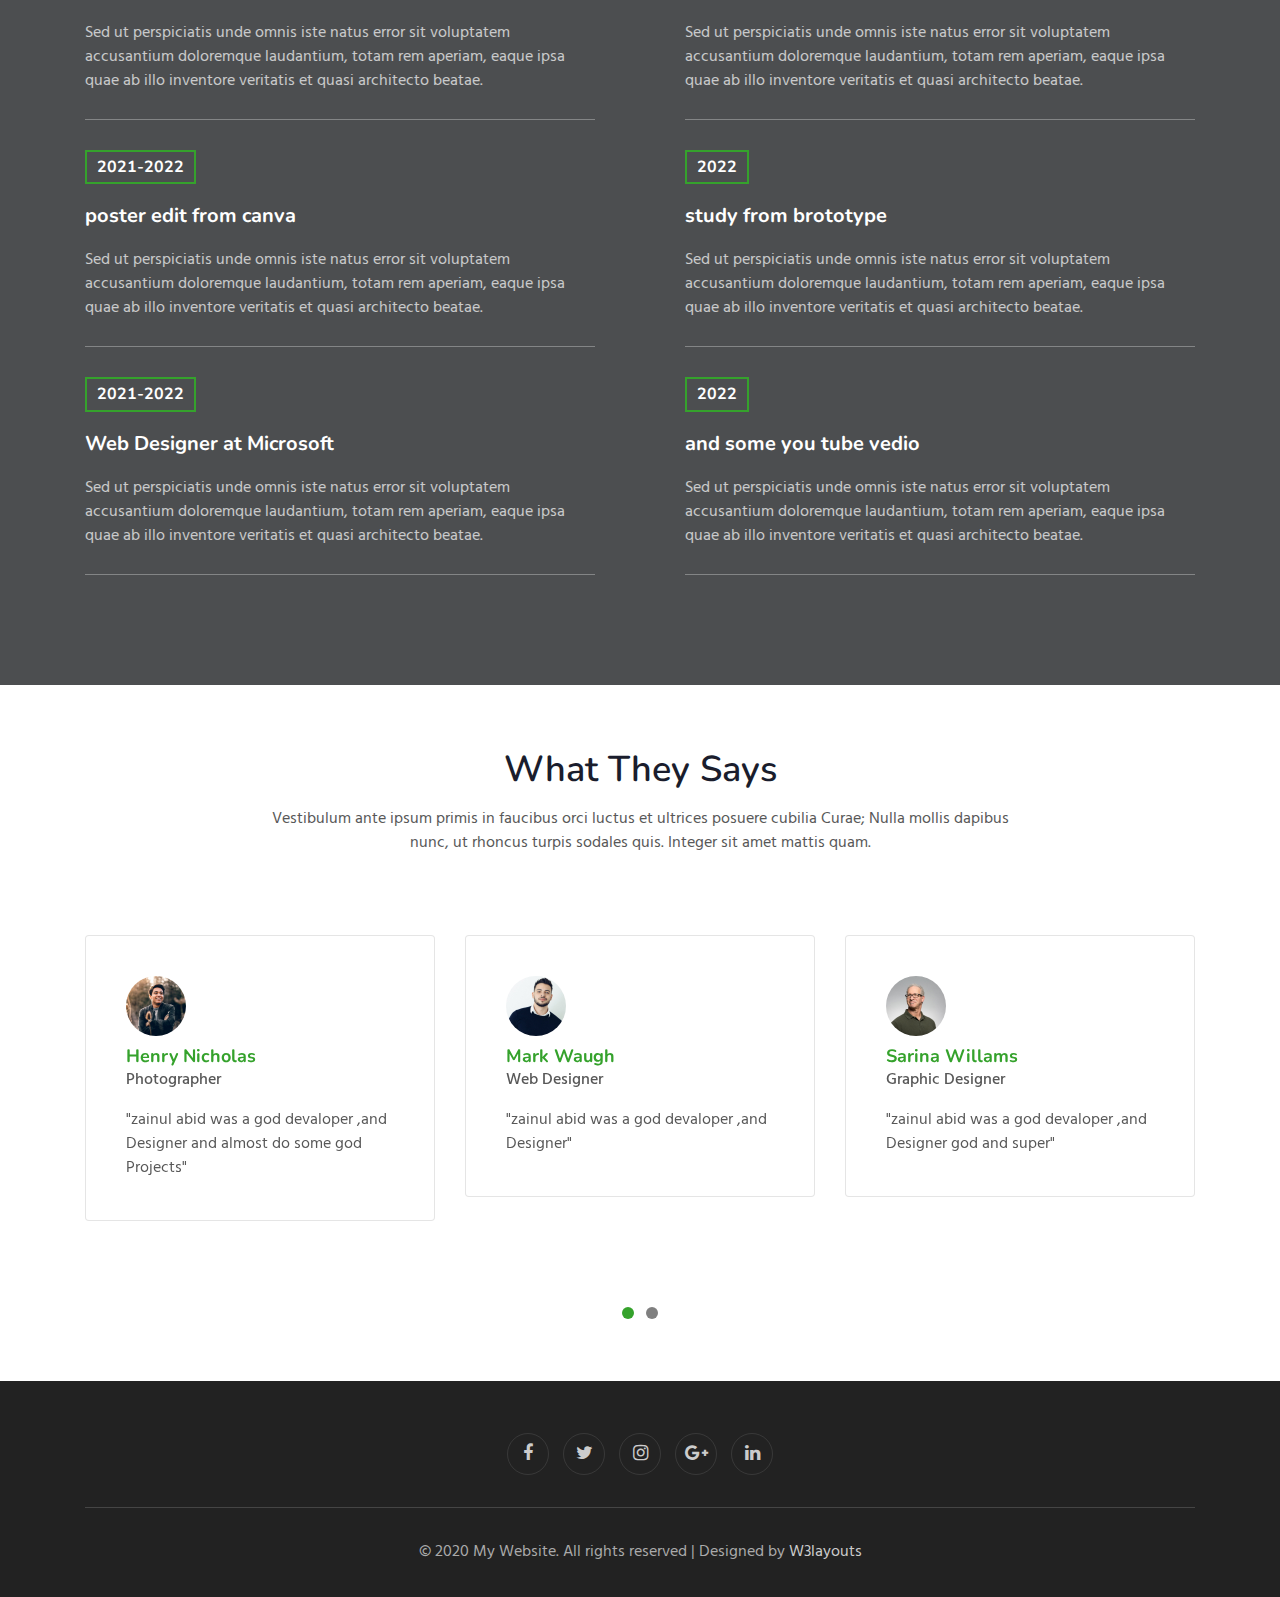
==== commit 537b3967: "Update index.html" ====
--- a/index.html
+++ b/index.html
@@ -445,7 +445,7 @@
                     <img class="card-img-top img-responsive" src="assets/images/c1.jpg" alt="">
                     <h3 class="card-title mt-2">Henry Nicholas</h3>
                     <p class="sub-title mb-3">Photographer</p>
-                    <p class="card-text">  "zainul abid was a god devaloper ,and Designer and almost do some god Projects hi zainul abid"
+                    <p class="card-text">  "zainul abid was a god devaloper ,and Designer and almost do some god Projects"
                     </p>
                   
                     
